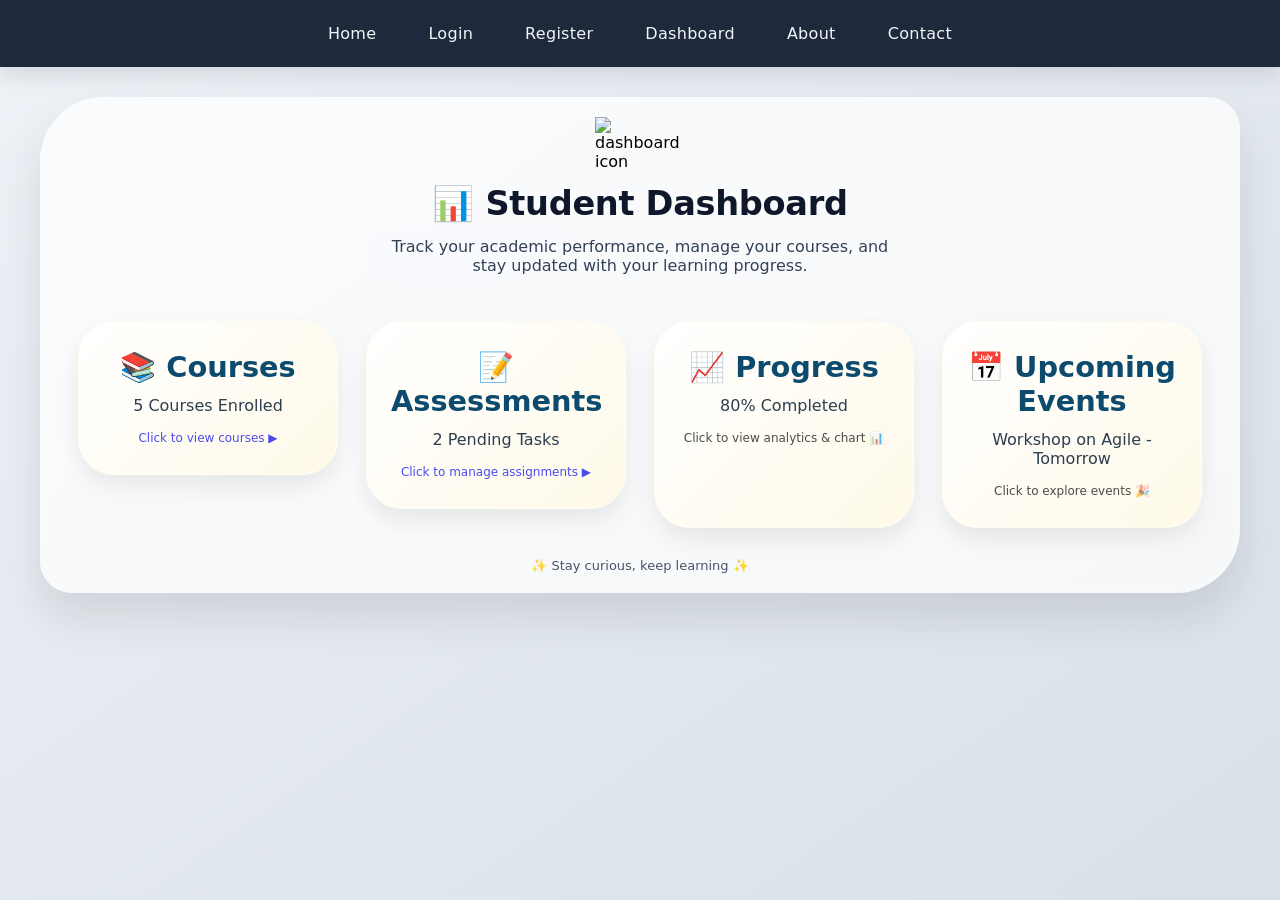
==== dashboard.html @ a29ef431 "initial commit" ====
<!DOCTYPE html>
<html>
<head>
  <title>Student Dashboard - Agile Learner</title>
  <meta charset="UTF-8">
  <meta name="viewport" content="width=device-width, initial-scale=1.0">
  <style>
    * {
      margin: 0;
      padding: 0;
      box-sizing: border-box;
      font-family: system-ui, 'Segoe UI', 'Poppins', 'Inter', sans-serif;
    }

    body {
      background: linear-gradient(145deg, #eef2f7 0%, #d9e0e8 100%);
      min-height: 100vh;
      padding-bottom: 50px;
    }

    /* Navigation Bar */
    nav {
      background: #1e293b;
      backdrop-filter: blur(4px);
      display: flex;
      justify-content: center;
      flex-wrap: wrap;
      gap: 20px;
      padding: 16px 24px;
      box-shadow: 0 8px 20px rgba(0,0,0,0.1);
      position: sticky;
      top: 0;
      z-index: 100;
    }

    nav a {
      color: #f1f5f9;
      text-decoration: none;
      font-weight: 500;
      padding: 8px 16px;
      border-radius: 40px;
      transition: 0.2s;
      font-size: 1rem;
      letter-spacing: 0.3px;
    }

    nav a:hover {
      background: #3b4a6b;
      color: white;
      transform: scale(1.02);
    }

    .container {
      max-width: 1200px;
      margin: 30px auto;
      padding: 20px 30px;
      background: rgba(255,255,255,0.75);
      backdrop-filter: blur(2px);
      border-radius: 64px 32px 64px 32px;
      box-shadow: 0 25px 45px rgba(0,0,0,0.1);
      transition: all 0.2s;
    }

    /* header image + title */
    .top-icon {
      display: flex;
      justify-content: center;
      margin-bottom: 5px;
    }

    h2 {
      font-size: 2.1rem;
      color: #0f172a;
      text-align: center;
      font-weight: 700;
      margin-top: 8px;
      letter-spacing: -0.3px;
    }

    .subhead {
      text-align: center;
      font-size: 1rem;
      color: #334155;
      max-width: 550px;
      margin: 8px auto 0 auto;
      background: #f8fafcbb;
      padding: 6px 18px;
      border-radius: 60px;
    }

    /* Cards Grid */
    .cards-grid {
      display: flex;
      flex-wrap: wrap;
      gap: 28px;
      justify-content: center;
      margin-top: 40px;
    }

    .card {
      background: linear-gradient(135deg, #ffffff 0%, #fef9e8 100%);
      border-radius: 36px;
      padding: 28px 24px;
      width: 260px;
      text-align: center;
      cursor: pointer;
      transition: transform 0.25s ease, box-shadow 0.25s;
      box-shadow: 0 12px 24px rgba(0, 0, 0, 0.08);
      border: 1px solid rgba(255,255,240,0.7);
    }

    .card:hover {
      transform: translateY(-8px);
      box-shadow: 0 24px 36px rgba(0, 0, 0, 0.15);
      background: white;
    }

    .card h3 {
      font-size: 1.8rem;
      margin-bottom: 12px;
      color: #0c4a6e;
    }

    .card p {
      color: #2d3e50;
      margin: 6px 0;
    }

    .card small {
      font-size: 12px;
      opacity: 0.7;
      display: inline-block;
      margin-top: 10px;
      font-weight: 500;
    }

    /* Modal overlay (popup) */
    .modal {
      display: none;
      position: fixed;
      top: 0;
      left: 0;
      width: 100%;
      height: 100%;
      background-color: rgba(0, 0, 0, 0.7);
      backdrop-filter: blur(6px);
      z-index: 1000;
      justify-content: center;
      align-items: center;
      animation: fadeIn 0.2s ease;
    }

    .modal-content {
      background: #fffef7;
      width: 90%;
      max-width: 750px;
      max-height: 85vh;
      border-radius: 48px;
      padding: 20px 28px 32px 28px;
      overflow-y: auto;
      box-shadow: 0 30px 50px rgba(0,0,0,0.3);
      position: relative;
      animation: slideUp 0.25s ease;
    }

    .modal-content h2 {
      text-align: left;
      font-size: 1.8rem;
      margin-top: 0;
      border-left: 6px solid #f59e0b;
      padding-left: 18px;
    }

    .close-modal {
      position: absolute;
      top: 20px;
      right: 28px;
      font-size: 32px;
      font-weight: bold;
      cursor: pointer;
      background: #e2e8f0;
      width: 40px;
      height: 40px;
      border-radius: 50%;
      display: flex;
      align-items: center;
      justify-content: center;
      transition: 0.2s;
      color: #1e293b;
    }

    .close-modal:hover {
      background: #cbd5e1;
      transform: scale(1.05);
    }

    /* chart canvas */
    .chart-container {
      margin: 20px 0;
      background: #f8fafc;
      padding: 20px;
      border-radius: 32px;
    }

    canvas {
      max-height: 280px;
      width: 100%;
    }

    .stats-grid {
      display: flex;
      justify-content: space-between;
      gap: 15px;
      margin-top: 20px;
      flex-wrap: wrap;
    }

    .stat-card {
      background: #eef2ff;
      border-radius: 28px;
      padding: 14px;
      flex: 1;
      text-align: center;
    }

    /* Events list styling */
    .events-list {
      display: flex;
      flex-direction: column;
      gap: 20px;
      margin: 20px 0 10px;
    }

    .event-item {
      background: #f1f5f9;
      border-radius: 28px;
      padding: 16px 22px;
      transition: 0.1s;
      border-left: 8px solid;
    }

    .event-item.workshop {
      border-left-color: #3b82f6;
      background: #eff6ff;
    }
    .event-item.internship {
      border-left-color: #10b981;
      background: #ecfdf5;
    }
    .event-item.cultural {
      border-left-color: #f97316;
      background: #fff7ed;
    }

    .event-item h4 {
      font-size: 1.4rem;
      margin-bottom: 8px;
      color: #0f172a;
    }

    .event-item p {
      color: #334155;
    }

    .badge {
      display: inline-block;
      background: #e2e8f0;
      border-radius: 60px;
      padding: 4px 12px;
      font-size: 0.75rem;
      font-weight: 600;
      margin-top: 8px;
    }

    @keyframes fadeIn {
      from { opacity: 0; }
      to { opacity: 1; }
    }
    @keyframes slideUp {
      from { transform: translateY(40px); opacity: 0; }
      to { transform: translateY(0); opacity: 1; }
    }

    footer {
      text-align: center;
      margin-top: 30px;
      font-size: 13px;
      color: #475569;
    }

    @media (max-width: 700px) {
      .container {
        padding: 20px 18px;
        margin: 20px;
      }
      .card {
        width: 220px;
        padding: 20px;
      }
    }
  </style>
  <!-- Chart.js CDN for beautiful progress charts -->
  <script src="https://cdn.jsdelivr.net/npm/chart.js@4.4.0/dist/chart.umd.min.js"></script>
</head>
<body>

<nav>
  <a href="index.html">Home</a>
  <a href="login.html">Login</a>
  <a href="register.html">Register</a>
  <a href="dashboard.html">Dashboard</a>
  <a href="about.html">About</a>
  <a href="contact.html">Contact</a>
</nav>

<div class="container">
  <div class="top-icon">
    <img src="https://cdn-icons-png.flaticon.com/512/9068/9068670.png" width="90" style="margin-bottom: 5px;" alt="dashboard icon">
  </div>
  <h2>📊 Student Dashboard</h2>
  <p class="subhead">Track your academic performance, manage your courses, and stay updated with your learning progress.</p>
  
  <div class="cards-grid">
    <!-- Courses (external link) -->
    <a href="https://youtu.be/QvhPNI5WkD0?si=Rl9we99c2NIVRbyP" target="_blank" style="text-decoration:none;">
      <div class="card">
        <h3>📚 Courses</h3>
        <p>5 Courses Enrolled</p>
        <small>Click to view courses ▶️</small>
      </div>
    </a>

    <!-- Assignments (Google Form link) -->
    <a href="https://docs.google.com/forms/d/e/1FAIpQLScMks_bTU8fFqjeODuq1erQbn4F8I-hR1rUNY-kdNFegHZOSQ/viewform?usp=header" style="text-decoration:none;" target="_blank">
      <div class="card">
        <h3>📝 Assessments</h3>
        <p>2 Pending Tasks</p>
        <small>Click to manage assignments ▶️</small>
      </div>
    </a>

    <!-- PROGRESS card (opens chart modal) -->
    <div class="card" id="progressCard">
      <h3>📈 Progress</h3>
      <p>80% Completed</p>
      <small>Click to view analytics & chart 📊</small>
    </div>

    <!-- UPCOMING EVENTS card (opens workshops/internships/culturals modal) -->
    <div class="card" id="eventsCard">
      <h3>📅 Upcoming Events</h3>
      <p>Workshop on Agile - Tomorrow</p>
      <small>Click to explore events 🎉</small>
    </div>
  </div>
  <footer>✨ Stay curious, keep learning ✨</footer>
</div>

<!-- MODAL FOR PROGRESS CHART -->
<div id="progressModal" class="modal">
  <div class="modal-content">
    <span class="close-modal" id="closeProgressModal">&times;</span>
    <h2>📈 Your Learning Progress</h2>
    <div class="chart-container">
      <canvas id="progressChartCanvas" width="600" height="280" style="max-width:100%; height:auto;"></canvas>
    </div>
    <div class="stats-grid">
      <div class="stat-card">
        <strong>✅ Completed Modules</strong>
        <p style="font-size: 2rem; margin: 8px 0;">12</p>
      </div>
      <div class="stat-card">
        <strong>🎯 Overall Progress</strong>
        <p style="font-size: 2rem; margin: 8px 0;">80%</p>
      </div>
      <div class="stat-card">
        <strong>⭐ Upcoming Quizzes</strong>
        <p style="font-size: 2rem; margin: 8px 0;">3</p>
      </div>
    </div>
    <p style="margin-top: 12px; text-align: center; font-size: 14px; background:#e6f0fa; border-radius: 40px; padding: 8px;">📅 Weekly study trend: Consistent growth! Keep up the agile mindset.</p>
  </div>
</div>

<!-- MODAL FOR UPCOMING EVENTS (Workshops, Internships, Culturals) -->
<div id="eventsModal" class="modal">
  <div class="modal-content">
    <span class="close-modal" id="closeEventsModal">&times;</span>
    <h2>🎪 Upcoming Events & Opportunities</h2>
    <p style="margin-bottom: 15px; color: #2c3e66;">Explore workshops, internships, and cultural fests curated for you!</p>
    
    <div class="events-list">
      <!-- Workshops Section -->
      <div class="event-item workshop">
        <h4>🛠️ Agile & Scrum Workshop</h4>
        <p><strong>Date:</strong> Tomorrow | ⏰ 10:00 AM - 1:00 PM (Online)</p>
        <p>Hands-on session with certified agile coach. Learn sprints, retrospectives, and real-world simulations.</p>
        <span class="badge">🔥 Limited Seats</span> <span class="badge">🎓 Certificate Provided</span>
      </div>
      <div class="event-item workshop">
        <h4>💻 Full Stack Dev Bootcamp</h4>
        <p><strong>Date:</strong> 22nd April 2026 | 📍 Hybrid (Campus + Zoom)</p>
        <p>Build real-world projects with MERN stack & get internship referrals.</p>
        <span class="badge">⚡ Early Bird Offer</span>
      </div>

      <!-- Internships -->
      <div class="event-item internship">
        <h4>🚀 Summer Internship Fair 2026</h4>
        <p><strong>Date:</strong> 5th May 2026 | 🏢 Virtual & Offline (Google Meet + Career Center)</p>
        <p>Top companies: Tech Mahindra, Amazon, Infosys. On-spot interview opportunities.</p>
        <span class="badge">💼 Stipend Based</span> <span class="badge">🎯 Hiring for 50+ roles</span>
      </div>
      <div class="event-item internship">
        <h4>📊 Data Science Internship (Remote)</h4>
        <p><strong>Application Deadline:</strong> 30th April | Start from June</p>
        <p>Work on live agile projects with industry mentors. Python, SQL, Tableau.</p>
        <span class="badge">✨ WFH option</span>
      </div>

      <!-- Cultural Events -->
      <div class="event-item cultural">
        <h4>🎭 Annual Cultural Fest - RHYTHM 2026</h4>
        <p><strong>Date:</strong> 12th - 14th June | 📍 College Auditorium</p>
        <p>Dance, music, drama, hackathon, and tech-art fusion. Win exciting prizes!</p>
        <span class="badge">🎤 Celebrity Night</span> <span class="badge">🏆 Cash Prizes</span>
      </div>
      <div class="event-item cultural">
        <h4>🎨 Art & Photography Exhibition</h4>
        <p><strong>Date:</strong> 2nd May 2026 | Open for all students</p>
        <p>Theme: "Future & Innovation". Submit your entries before 25th April.</p>
        <span class="badge">📸 Prizes worth 10k</span>
      </div>
    </div>
    <p style="margin-top: 20px; font-size: 13px; background: #fef9e3; padding: 10px; border-radius: 60px; text-align: center;">⭐ New events added weekly — check back often!</p>
  </div>
</div>

<script>
  // ----- CHARTS setup for progress modal -----
  let progressChart = null;

  function initProgressChart() {
    const ctx = document.getElementById('progressChartCanvas').getContext('2d');
    // if chart already exists, destroy it to avoid duplication
    if (progressChart) {
      progressChart.destroy();
    }
    progressChart = new Chart(ctx, {
      type: 'line',
      data: {
        labels: ['Week 1', 'Week 2', 'Week 3', 'Week 4', 'Week 5', 'Week 6'],
        datasets: [
          {
            label: 'Course Completion %',
            data: [45, 52, 63, 71, 78, 80],
            borderColor: '#f97316',
            backgroundColor: 'rgba(249,115,22,0.08)',
            borderWidth: 3,
            pointBackgroundColor: '#0f172a',
            pointBorderColor: '#ffedd5',
            pointRadius: 5,
            pointHoverRadius: 8,
            tension: 0.2,
            fill: true,
          },
          {
            label: 'Assignment Score %',
            data: [40, 58, 66, 74, 82, 85],
            borderColor: '#3b82f6',
            backgroundColor: 'rgba(59,130,246,0.05)',
            borderWidth: 2.5,
            pointBackgroundColor: '#1e40af',
            tension: 0.2,
            fill: false,
            borderDash: [5, 5],
          }
        ]
      },
      options: {
        responsive: true,
        maintainAspectRatio: true,
        plugins: {
          tooltip: { backgroundColor: '#0f172a', titleColor: '#f1f5f9' },
          legend: { position: 'top', labels: { font: { size: 12, weight: 'bold' } } }
        },
        scales: {
          y: {
            beginAtZero: true,
            max: 100,
            title: { display: true, text: 'Percentage (%)', color: '#334155' }
          },
          x: {
            title: { display: true, text: 'Weeks (Sprint wise)', color: '#334155' }
          }
        }
      }
    });
  }

  // ----- Modal handling with dynamic chart initialization -----
  const progressModal = document.getElementById('progressModal');
  const eventsModal = document.getElementById('eventsModal');
  const progressCard = document.getElementById('progressCard');
  const eventsCard = document.getElementById('eventsCard');
  const closeProgress = document.getElementById('closeProgressModal');
  const closeEvents = document.getElementById('closeEventsModal');

  // Function to open progress modal & ensure chart is rendered
  function openProgressModal() {
    progressModal.style.display = 'flex';
    // small delay to ensure canvas is in DOM before drawing
    setTimeout(() => {
      if (progressChart) {
        progressChart.destroy();
        progressChart = null;
      }
      initProgressChart();
    }, 80);
  }

  function openEventsModal() {
    eventsModal.style.display = 'flex';
  }

  function closeProgressModalFunc() {
    progressModal.style.display = 'none';
  }

  function closeEventsModalFunc() {
    eventsModal.style.display = 'none';
  }

  // Event listeners for cards
  progressCard.addEventListener('click', openProgressModal);
  eventsCard.addEventListener('click', openEventsModal);

  // Close buttons
  closeProgress.addEventListener('click', closeProgressModalFunc);
  closeEvents.addEventListener('click', closeEventsModalFunc);

  // Close modals if user clicks outside the modal content
  window.addEventListener('click', (e) => {
    if (e.target === progressModal) {
      closeProgressModalFunc();
    }
    if (e.target === eventsModal) {
      closeEventsModalFunc();
    }
  });

  // optional: escape key closes
  document.addEventListener('keydown', (e) => {
    if (e.key === 'Escape') {
      if (progressModal.style.display === 'flex') closeProgressModalFunc();
      if (eventsModal.style.display === 'flex') closeEventsModalFunc();
    }
  });

  // preload chart data on page load? not needed, but we can pre-initialize but canvas hidden? better to init when modal opens
  // also note: we might double init if modal opened multiple times, but destroy logic handles it.
  
  // Bonus: when the modal opens, we also re-calc to avoid flicker if canvas size issues.
  // Also add a resize observer? not necessary.
  
  // Add little extra for console info
  console.log("Dashboard ready — Progress chart & Events (Workshops, Internships, Culturals) integrated!");
</script>

</body>
</html>
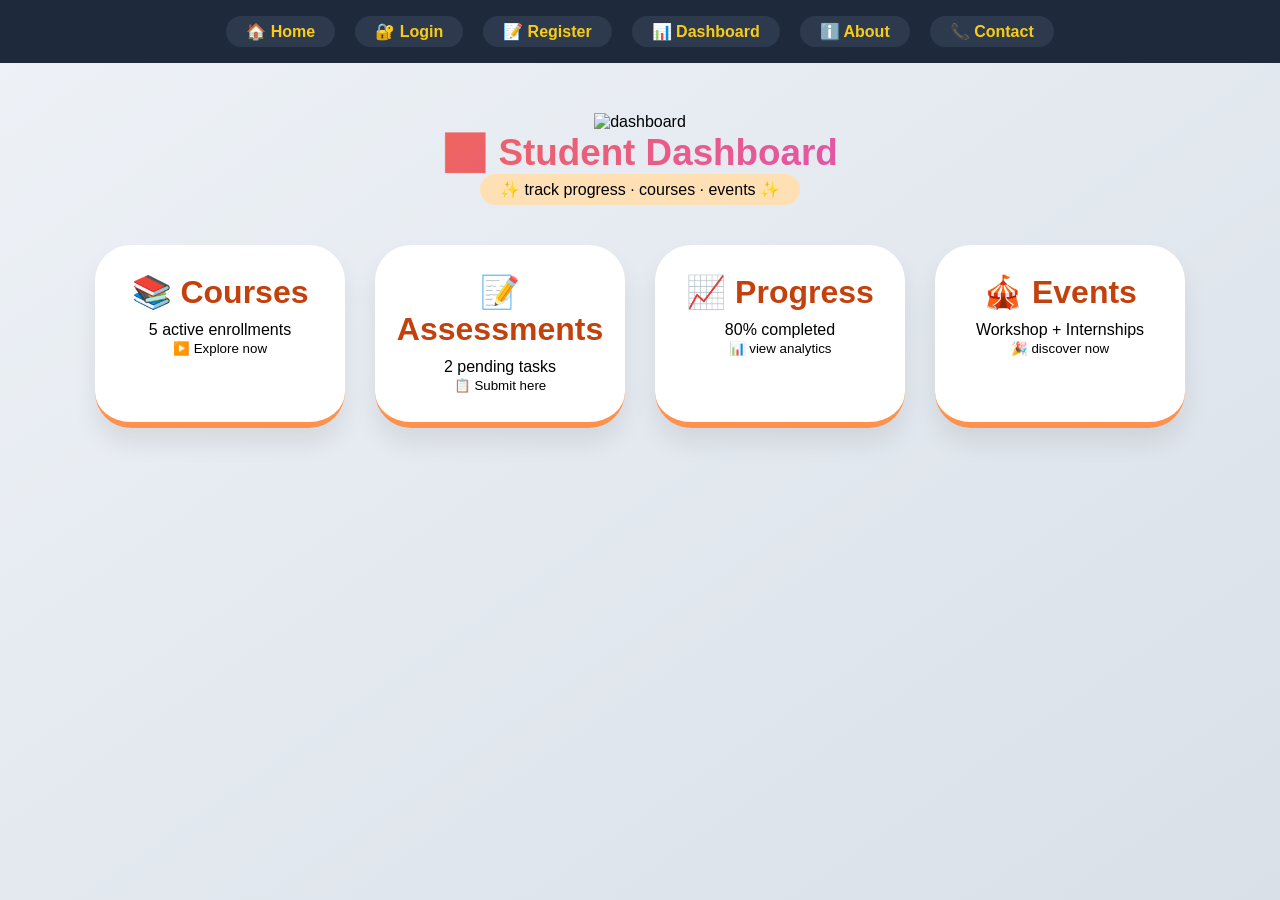
==== commit 5013c532: "changes" ====
--- a/dashboard.html
+++ b/dashboard.html
@@ -1,571 +1,129 @@
+<!-- dashboard.html -->
 <!DOCTYPE html>
-<html>
+<html lang="en">
 <head>
-  <title>Student Dashboard - Agile Learner</title>
   <meta charset="UTF-8">
   <meta name="viewport" content="width=device-width, initial-scale=1.0">
+  <title>📊 Dashboard | Student Portal</title>
+  <script src="https://cdn.jsdelivr.net/npm/chart.js@4.4.0/dist/chart.umd.min.js"></script>
   <style>
-    * {
-      margin: 0;
-      padding: 0;
-      box-sizing: border-box;
-      font-family: system-ui, 'Segoe UI', 'Poppins', 'Inter', sans-serif;
+    * { margin: 0; padding: 0; box-sizing: border-box; }
+    body {
+      font-family: 'Poppins', 'Segoe UI', sans-serif;
+      background: linear-gradient(145deg, #eef2f7, #d9e0e8);
+      min-height: 100vh;
+      padding-bottom: 40px;
     }
-
-    body {
-      background: linear-gradient(145deg, #eef2f7 0%, #d9e0e8 100%);
-      min-height: 100vh;
-      padding-bottom: 50px;
-    }
-
-    /* Navigation Bar */
     nav {
       background: #1e293b;
-      backdrop-filter: blur(4px);
       display: flex;
       justify-content: center;
       flex-wrap: wrap;
       gap: 20px;
       padding: 16px 24px;
-      box-shadow: 0 8px 20px rgba(0,0,0,0.1);
       position: sticky;
       top: 0;
-      z-index: 100;
+      z-index: 99;
     }
-
-    nav a {
-      color: #f1f5f9;
-      text-decoration: none;
-      font-weight: 500;
-      padding: 8px 16px;
-      border-radius: 40px;
-      transition: 0.2s;
-      font-size: 1rem;
-      letter-spacing: 0.3px;
-    }
-
-    nav a:hover {
-      background: #3b4a6b;
-      color: white;
-      transform: scale(1.02);
-    }
-
-    .container {
-      max-width: 1200px;
-      margin: 30px auto;
-      padding: 20px 30px;
-      background: rgba(255,255,255,0.75);
-      backdrop-filter: blur(2px);
-      border-radius: 64px 32px 64px 32px;
-      box-shadow: 0 25px 45px rgba(0,0,0,0.1);
-      transition: all 0.2s;
-    }
-
-    /* header image + title */
-    .top-icon {
-      display: flex;
-      justify-content: center;
-      margin-bottom: 5px;
-    }
-
-    h2 {
-      font-size: 2.1rem;
-      color: #0f172a;
-      text-align: center;
-      font-weight: 700;
-      margin-top: 8px;
-      letter-spacing: -0.3px;
-    }
-
-    .subhead {
-      text-align: center;
-      font-size: 1rem;
-      color: #334155;
-      max-width: 550px;
-      margin: 8px auto 0 auto;
-      background: #f8fafcbb;
-      padding: 6px 18px;
-      border-radius: 60px;
-    }
-
-    /* Cards Grid */
-    .cards-grid {
+    nav a { color: #facc15; text-decoration: none; font-weight: 600; padding: 6px 20px; border-radius: 40px; background: #2d3a4e; transition: 0.2s; }
+    nav a:hover { background: #ffb347; color: #0f172a; }
+    .dashboard-container { max-width: 1300px; margin: 30px auto; padding: 20px; }
+    .header-area { text-align: center; margin-bottom: 40px; }
+    .header-area img { width: 80px; }
+    h1 { font-size: 2.3rem; background: linear-gradient(125deg, #f97316, #d946ef); background-clip: text; -webkit-background-clip: text; color: transparent; }
+    .card-grid {
       display: flex;
       flex-wrap: wrap;
-      gap: 28px;
       justify-content: center;
-      margin-top: 40px;
+      gap: 30px;
+      margin: 40px 0;
     }
-
-    .card {
-      background: linear-gradient(135deg, #ffffff 0%, #fef9e8 100%);
+    .dash-card {
+      background: white;
       border-radius: 36px;
-      padding: 28px 24px;
-      width: 260px;
+      padding: 28px 20px;
+      width: 250px;
       text-align: center;
       cursor: pointer;
-      transition: transform 0.25s ease, box-shadow 0.25s;
-      box-shadow: 0 12px 24px rgba(0, 0, 0, 0.08);
-      border: 1px solid rgba(255,255,240,0.7);
+      transition: 0.25s;
+      box-shadow: 0 15px 25px rgba(0,0,0,0.08);
+      border-bottom: 6px solid #ff914d;
     }
-
-    .card:hover {
-      transform: translateY(-8px);
-      box-shadow: 0 24px 36px rgba(0, 0, 0, 0.15);
-      background: white;
-    }
-
-    .card h3 {
-      font-size: 1.8rem;
-      margin-bottom: 12px;
-      color: #0c4a6e;
-    }
-
-    .card p {
-      color: #2d3e50;
-      margin: 6px 0;
-    }
-
-    .card small {
-      font-size: 12px;
-      opacity: 0.7;
-      display: inline-block;
-      margin-top: 10px;
-      font-weight: 500;
-    }
-
-    /* Modal overlay (popup) */
+    .dash-card:hover { transform: translateY(-10px); background: #fff7f0; }
+    .dash-card h3 { font-size: 2rem; margin-bottom: 10px; color: #c2410c; }
     .modal {
       display: none;
       position: fixed;
-      top: 0;
-      left: 0;
-      width: 100%;
-      height: 100%;
-      background-color: rgba(0, 0, 0, 0.7);
-      backdrop-filter: blur(6px);
-      z-index: 1000;
+      top:0; left:0;
+      width:100%; height:100%;
+      background: rgba(0,0,0,0.75);
+      backdrop-filter: blur(8px);
       justify-content: center;
       align-items: center;
-      animation: fadeIn 0.2s ease;
+      z-index: 1000;
     }
-
-    .modal-content {
-      background: #fffef7;
+    .modal-card {
+      background: #fffcf5;
+      max-width: 850px;
       width: 90%;
-      max-width: 750px;
+      border-radius: 48px;
+      padding: 28px 30px;
       max-height: 85vh;
-      border-radius: 48px;
-      padding: 20px 28px 32px 28px;
       overflow-y: auto;
-      box-shadow: 0 30px 50px rgba(0,0,0,0.3);
-      position: relative;
-      animation: slideUp 0.25s ease;
     }
-
-    .modal-content h2 {
-      text-align: left;
-      font-size: 1.8rem;
-      margin-top: 0;
-      border-left: 6px solid #f59e0b;
-      padding-left: 18px;
-    }
-
-    .close-modal {
-      position: absolute;
-      top: 20px;
-      right: 28px;
-      font-size: 32px;
-      font-weight: bold;
-      cursor: pointer;
-      background: #e2e8f0;
-      width: 40px;
-      height: 40px;
-      border-radius: 50%;
-      display: flex;
-      align-items: center;
-      justify-content: center;
-      transition: 0.2s;
-      color: #1e293b;
-    }
-
-    .close-modal:hover {
-      background: #cbd5e1;
-      transform: scale(1.05);
-    }
-
-    /* chart canvas */
-    .chart-container {
-      margin: 20px 0;
-      background: #f8fafc;
-      padding: 20px;
-      border-radius: 32px;
-    }
-
-    canvas {
-      max-height: 280px;
-      width: 100%;
-    }
-
-    .stats-grid {
-      display: flex;
-      justify-content: space-between;
-      gap: 15px;
-      margin-top: 20px;
-      flex-wrap: wrap;
-    }
-
-    .stat-card {
-      background: #eef2ff;
-      border-radius: 28px;
-      padding: 14px;
-      flex: 1;
-      text-align: center;
-    }
-
-    /* Events list styling */
-    .events-list {
-      display: flex;
-      flex-direction: column;
-      gap: 20px;
-      margin: 20px 0 10px;
-    }
-
-    .event-item {
-      background: #f1f5f9;
-      border-radius: 28px;
-      padding: 16px 22px;
-      transition: 0.1s;
-      border-left: 8px solid;
-    }
-
-    .event-item.workshop {
-      border-left-color: #3b82f6;
-      background: #eff6ff;
-    }
-    .event-item.internship {
-      border-left-color: #10b981;
-      background: #ecfdf5;
-    }
-    .event-item.cultural {
-      border-left-color: #f97316;
-      background: #fff7ed;
-    }
-
-    .event-item h4 {
-      font-size: 1.4rem;
-      margin-bottom: 8px;
-      color: #0f172a;
-    }
-
-    .event-item p {
-      color: #334155;
-    }
-
-    .badge {
-      display: inline-block;
-      background: #e2e8f0;
-      border-radius: 60px;
-      padding: 4px 12px;
-      font-size: 0.75rem;
-      font-weight: 600;
-      margin-top: 8px;
-    }
-
-    @keyframes fadeIn {
-      from { opacity: 0; }
-      to { opacity: 1; }
-    }
-    @keyframes slideUp {
-      from { transform: translateY(40px); opacity: 0; }
-      to { transform: translateY(0); opacity: 1; }
-    }
-
-    footer {
-      text-align: center;
-      margin-top: 30px;
-      font-size: 13px;
-      color: #475569;
-    }
-
-    @media (max-width: 700px) {
-      .container {
-        padding: 20px 18px;
-        margin: 20px;
-      }
-      .card {
-        width: 220px;
-        padding: 20px;
-      }
-    }
+    .close { float: right; font-size: 32px; font-weight: bold; cursor: pointer; background: #f0e2d2; width: 40px; border-radius: 50%; text-align: center; }
+    .event-list { display: flex; flex-direction: column; gap: 18px; margin-top: 20px; }
+    .event { padding: 16px 22px; border-radius: 32px; border-left: 12px solid; }
+    .workshop { border-color: #3b82f6; background: #eef4ff; }
+    .internship { border-color: #10b981; background: #e2f9ef; }
+    .cultural { border-color: #f97316; background: #fff1e5; }
+    canvas { max-height: 280px; margin: 20px 0; }
+    .stats-row { display: flex; gap: 18px; flex-wrap: wrap; margin-top: 20px; }
+    .stat-item { background: #f0e2d2; border-radius: 28px; padding: 12px; text-align: center; flex: 1; }
   </style>
-  <!-- Chart.js CDN for beautiful progress charts -->
-  <script src="https://cdn.jsdelivr.net/npm/chart.js@4.4.0/dist/chart.umd.min.js"></script>
 </head>
 <body>
-
 <nav>
-  <a href="index.html">Home</a>
-  <a href="login.html">Login</a>
-  <a href="register.html">Register</a>
-  <a href="dashboard.html">Dashboard</a>
-  <a href="about.html">About</a>
-  <a href="contact.html">Contact</a>
+  <a href="index.html">🏠 Home</a>
+  <a href="login.html">🔐 Login</a>
+  <a href="register.html">📝 Register</a>
+  <a href="dashboard.html">📊 Dashboard</a>
+  <a href="about.html">ℹ️ About</a>
+  <a href="contact.html">📞 Contact</a>
 </nav>
-
-<div class="container">
-  <div class="top-icon">
-    <img src="https://cdn-icons-png.flaticon.com/512/9068/9068670.png" width="90" style="margin-bottom: 5px;" alt="dashboard icon">
+<div class="dashboard-container">
+  <div class="header-area">
+    <img src="https://cdn-icons-png.flaticon.com/512/9068/9068670.png" alt="dashboard">
+    <h1>📊 Student Dashboard</h1>
+    <p style="background: #ffe0b5; display: inline-block; padding: 6px 20px; border-radius: 60px;">✨ track progress · courses · events ✨</p>
   </div>
-  <h2>📊 Student Dashboard</h2>
-  <p class="subhead">Track your academic performance, manage your courses, and stay updated with your learning progress.</p>
-  
-  <div class="cards-grid">
-    <!-- Courses (external link) -->
-    <a href="https://youtu.be/QvhPNI5WkD0?si=Rl9we99c2NIVRbyP" target="_blank" style="text-decoration:none;">
-      <div class="card">
-        <h3>📚 Courses</h3>
-        <p>5 Courses Enrolled</p>
-        <small>Click to view courses ▶️</small>
-      </div>
-    </a>
-
-    <!-- Assignments (Google Form link) -->
-    <a href="https://docs.google.com/forms/d/e/1FAIpQLScMks_bTU8fFqjeODuq1erQbn4F8I-hR1rUNY-kdNFegHZOSQ/viewform?usp=header" style="text-decoration:none;" target="_blank">
-      <div class="card">
-        <h3>📝 Assessments</h3>
-        <p>2 Pending Tasks</p>
-        <small>Click to manage assignments ▶️</small>
-      </div>
-    </a>
-
-    <!-- PROGRESS card (opens chart modal) -->
-    <div class="card" id="progressCard">
-      <h3>📈 Progress</h3>
-      <p>80% Completed</p>
-      <small>Click to view analytics & chart 📊</small>
-    </div>
-
-    <!-- UPCOMING EVENTS card (opens workshops/internships/culturals modal) -->
-    <div class="card" id="eventsCard">
-      <h3>📅 Upcoming Events</h3>
-      <p>Workshop on Agile - Tomorrow</p>
-      <small>Click to explore events 🎉</small>
-    </div>
-  </div>
-  <footer>✨ Stay curious, keep learning ✨</footer>
-</div>
-
-<!-- MODAL FOR PROGRESS CHART -->
-<div id="progressModal" class="modal">
-  <div class="modal-content">
-    <span class="close-modal" id="closeProgressModal">&times;</span>
-    <h2>📈 Your Learning Progress</h2>
-    <div class="chart-container">
-      <canvas id="progressChartCanvas" width="600" height="280" style="max-width:100%; height:auto;"></canvas>
-    </div>
-    <div class="stats-grid">
-      <div class="stat-card">
-        <strong>✅ Completed Modules</strong>
-        <p style="font-size: 2rem; margin: 8px 0;">12</p>
-      </div>
-      <div class="stat-card">
-        <strong>🎯 Overall Progress</strong>
-        <p style="font-size: 2rem; margin: 8px 0;">80%</p>
-      </div>
-      <div class="stat-card">
-        <strong>⭐ Upcoming Quizzes</strong>
-        <p style="font-size: 2rem; margin: 8px 0;">3</p>
-      </div>
-    </div>
-    <p style="margin-top: 12px; text-align: center; font-size: 14px; background:#e6f0fa; border-radius: 40px; padding: 8px;">📅 Weekly study trend: Consistent growth! Keep up the agile mindset.</p>
+  <div class="card-grid">
+    <div class="dash-card" onclick="window.open('https://youtu.be/QvhPNI5WkD0?si=Rl9we99c2NIVRbyP', '_blank')"><h3>📚 Courses</h3><p>5 active enrollments</p><small>▶️ Explore now</small></div>
+    <div class="dash-card" onclick="window.open('https://docs.google.com/forms/d/e/1FAIpQLScMks_bTU8fFqjeODuq1erQbn4F8I-hR1rUNY-kdNFegHZOSQ/viewform', '_blank')"><h3>📝 Assessments</h3><p>2 pending tasks</p><small>📋 Submit here</small></div>
+    <div class="dash-card" id="progressBtn"><h3>📈 Progress</h3><p>80% completed</p><small>📊 view analytics</small></div>
+    <div class="dash-card" id="eventsBtn"><h3>🎪 Events</h3><p>Workshop + Internships</p><small>🎉 discover now</small></div>
   </div>
 </div>
-
-<!-- MODAL FOR UPCOMING EVENTS (Workshops, Internships, Culturals) -->
-<div id="eventsModal" class="modal">
-  <div class="modal-content">
-    <span class="close-modal" id="closeEventsModal">&times;</span>
-    <h2>🎪 Upcoming Events & Opportunities</h2>
-    <p style="margin-bottom: 15px; color: #2c3e66;">Explore workshops, internships, and cultural fests curated for you!</p>
-    
-    <div class="events-list">
-      <!-- Workshops Section -->
-      <div class="event-item workshop">
-        <h4>🛠️ Agile & Scrum Workshop</h4>
-        <p><strong>Date:</strong> Tomorrow | ⏰ 10:00 AM - 1:00 PM (Online)</p>
-        <p>Hands-on session with certified agile coach. Learn sprints, retrospectives, and real-world simulations.</p>
-        <span class="badge">🔥 Limited Seats</span> <span class="badge">🎓 Certificate Provided</span>
-      </div>
-      <div class="event-item workshop">
-        <h4>💻 Full Stack Dev Bootcamp</h4>
-        <p><strong>Date:</strong> 22nd April 2026 | 📍 Hybrid (Campus + Zoom)</p>
-        <p>Build real-world projects with MERN stack & get internship referrals.</p>
-        <span class="badge">⚡ Early Bird Offer</span>
-      </div>
-
-      <!-- Internships -->
-      <div class="event-item internship">
-        <h4>🚀 Summer Internship Fair 2026</h4>
-        <p><strong>Date:</strong> 5th May 2026 | 🏢 Virtual & Offline (Google Meet + Career Center)</p>
-        <p>Top companies: Tech Mahindra, Amazon, Infosys. On-spot interview opportunities.</p>
-        <span class="badge">💼 Stipend Based</span> <span class="badge">🎯 Hiring for 50+ roles</span>
-      </div>
-      <div class="event-item internship">
-        <h4>📊 Data Science Internship (Remote)</h4>
-        <p><strong>Application Deadline:</strong> 30th April | Start from June</p>
-        <p>Work on live agile projects with industry mentors. Python, SQL, Tableau.</p>
-        <span class="badge">✨ WFH option</span>
-      </div>
-
-      <!-- Cultural Events -->
-      <div class="event-item cultural">
-        <h4>🎭 Annual Cultural Fest - RHYTHM 2026</h4>
-        <p><strong>Date:</strong> 12th - 14th June | 📍 College Auditorium</p>
-        <p>Dance, music, drama, hackathon, and tech-art fusion. Win exciting prizes!</p>
-        <span class="badge">🎤 Celebrity Night</span> <span class="badge">🏆 Cash Prizes</span>
-      </div>
-      <div class="event-item cultural">
-        <h4>🎨 Art & Photography Exhibition</h4>
-        <p><strong>Date:</strong> 2nd May 2026 | Open for all students</p>
-        <p>Theme: "Future & Innovation". Submit your entries before 25th April.</p>
-        <span class="badge">📸 Prizes worth 10k</span>
-      </div>
-    </div>
-    <p style="margin-top: 20px; font-size: 13px; background: #fef9e3; padding: 10px; border-radius: 60px; text-align: center;">⭐ New events added weekly — check back often!</p>
-  </div>
-</div>
-
+<div id="progressModal" class="modal"><div class="modal-card"><span class="close" id="closeProgress">&times;</span><h2>📈 Learning Journey</h2><canvas id="progressChart" width="600" height="280"></canvas><div class="stats-row"><div class="stat-item">✅ Modules done: 12</div><div class="stat-item">🎯 Avg score: 82%</div><div class="stat-item">⭐ Upcoming quizzes: 3</div></div><p style="margin-top:15px;">📈 Weekly progress: +12% consistency, keep agile momentum!</p></div></div>
+<div id="eventsModal" class="modal"><div class="modal-card"><span class="close" id="closeEvents">&times;</span><h2>🎪 Vibrant Events & Opportunities</h2><div class="event-list"><div class="event workshop"><h4>🛠️ Agile & Scrum Workshop</h4><p>Tomorrow | 10 AM - 1 PM (Online) · Free certificate</p></div><div class="event workshop"><h4>💻 Full Stack Dev Bootcamp</h4><p>22nd April | Hybrid mode + internship referrals</p></div><div class="event internship"><h4>🚀 Summer Internship Fair 2026</h4><p>5th May | Top companies · stipend based roles</p></div><div class="event internship"><h4>📊 Data Science Internship (Remote)</h4><p>Deadline 30th April · work on live projects</p></div><div class="event cultural"><h4>🎭 RHYTHM 2026 Cultural Fest</h4><p>12-14 June · dance, music, hackathon · cash prizes</p></div><div class="event cultural"><h4>🎨 Art & Photography Exhibition</h4><p>2nd May · theme "Future & Innovation"</p></div></div><p style="background:#fae6d4; border-radius:60px; padding:10px; margin-top:20px;">⭐ New events added weekly – stay tuned!</p></div></div>
 <script>
-  // ----- CHARTS setup for progress modal -----
-  let progressChart = null;
-
-  function initProgressChart() {
-    const ctx = document.getElementById('progressChartCanvas').getContext('2d');
-    // if chart already exists, destroy it to avoid duplication
-    if (progressChart) {
-      progressChart.destroy();
-    }
-    progressChart = new Chart(ctx, {
+  let chartInstance = null;
+  function initChart() {
+    const ctx = document.getElementById('progressChart').getContext('2d');
+    if(chartInstance) chartInstance.destroy();
+    chartInstance = new Chart(ctx, {
       type: 'line',
-      data: {
-        labels: ['Week 1', 'Week 2', 'Week 3', 'Week 4', 'Week 5', 'Week 6'],
-        datasets: [
-          {
-            label: 'Course Completion %',
-            data: [45, 52, 63, 71, 78, 80],
-            borderColor: '#f97316',
-            backgroundColor: 'rgba(249,115,22,0.08)',
-            borderWidth: 3,
-            pointBackgroundColor: '#0f172a',
-            pointBorderColor: '#ffedd5',
-            pointRadius: 5,
-            pointHoverRadius: 8,
-            tension: 0.2,
-            fill: true,
-          },
-          {
-            label: 'Assignment Score %',
-            data: [40, 58, 66, 74, 82, 85],
-            borderColor: '#3b82f6',
-            backgroundColor: 'rgba(59,130,246,0.05)',
-            borderWidth: 2.5,
-            pointBackgroundColor: '#1e40af',
-            tension: 0.2,
-            fill: false,
-            borderDash: [5, 5],
-          }
-        ]
-      },
-      options: {
-        responsive: true,
-        maintainAspectRatio: true,
-        plugins: {
-          tooltip: { backgroundColor: '#0f172a', titleColor: '#f1f5f9' },
-          legend: { position: 'top', labels: { font: { size: 12, weight: 'bold' } } }
-        },
-        scales: {
-          y: {
-            beginAtZero: true,
-            max: 100,
-            title: { display: true, text: 'Percentage (%)', color: '#334155' }
-          },
-          x: {
-            title: { display: true, text: 'Weeks (Sprint wise)', color: '#334155' }
-          }
-        }
-      }
+      data: { labels: ['Week 1','Week 2','Week 3','Week 4','Week 5','Week 6'], datasets: [{ label: 'Course Completion %', data: [45,52,63,71,78,80], borderColor: '#f97316', backgroundColor: 'rgba(249,115,22,0.1)', tension: 0.2, fill: true },{ label: 'Assignment Score %', data: [40,58,66,74,82,85], borderColor: '#3b82f6', borderDash: [5,5] }] },
+      options: { responsive: true, maintainAspectRatio: true }
     });
   }
-
-  // ----- Modal handling with dynamic chart initialization -----
-  const progressModal = document.getElementById('progressModal');
-  const eventsModal = document.getElementById('eventsModal');
-  const progressCard = document.getElementById('progressCard');
-  const eventsCard = document.getElementById('eventsCard');
-  const closeProgress = document.getElementById('closeProgressModal');
-  const closeEvents = document.getElementById('closeEventsModal');
-
-  // Function to open progress modal & ensure chart is rendered
-  function openProgressModal() {
-    progressModal.style.display = 'flex';
-    // small delay to ensure canvas is in DOM before drawing
-    setTimeout(() => {
-      if (progressChart) {
-        progressChart.destroy();
-        progressChart = null;
-      }
-      initProgressChart();
-    }, 80);
-  }
-
-  function openEventsModal() {
-    eventsModal.style.display = 'flex';
-  }
-
-  function closeProgressModalFunc() {
-    progressModal.style.display = 'none';
-  }
-
-  function closeEventsModalFunc() {
-    eventsModal.style.display = 'none';
-  }
-
-  // Event listeners for cards
-  progressCard.addEventListener('click', openProgressModal);
-  eventsCard.addEventListener('click', openEventsModal);
-
-  // Close buttons
-  closeProgress.addEventListener('click', closeProgressModalFunc);
-  closeEvents.addEventListener('click', closeEventsModalFunc);
-
-  // Close modals if user clicks outside the modal content
-  window.addEventListener('click', (e) => {
-    if (e.target === progressModal) {
-      closeProgressModalFunc();
-    }
-    if (e.target === eventsModal) {
-      closeEventsModalFunc();
-    }
-  });
-
-  // optional: escape key closes
-  document.addEventListener('keydown', (e) => {
-    if (e.key === 'Escape') {
-      if (progressModal.style.display === 'flex') closeProgressModalFunc();
-      if (eventsModal.style.display === 'flex') closeEventsModalFunc();
-    }
-  });
-
-  // preload chart data on page load? not needed, but we can pre-initialize but canvas hidden? better to init when modal opens
-  // also note: we might double init if modal opened multiple times, but destroy logic handles it.
-  
-  // Bonus: when the modal opens, we also re-calc to avoid flicker if canvas size issues.
-  // Also add a resize observer? not necessary.
-  
-  // Add little extra for console info
-  console.log("Dashboard ready — Progress chart & Events (Workshops, Internships, Culturals) integrated!");
+  const progressModal = document.getElementById('progressModal'), eventsModal = document.getElementById('eventsModal');
+  document.getElementById('progressBtn').onclick = () => { progressModal.style.display = 'flex'; setTimeout(initChart, 100); };
+  document.getElementById('eventsBtn').onclick = () => { eventsModal.style.display = 'flex'; };
+  document.getElementById('closeProgress').onclick = () => { progressModal.style.display = 'none'; };
+  document.getElementById('closeEvents').onclick = () => { eventsModal.style.display = 'none'; };
+  window.onclick = (e) => { if(e.target === progressModal) progressModal.style.display = 'none'; if(e.target === eventsModal) eventsModal.style.display = 'none'; };
+  if(sessionStorage.getItem("isLoggedIn") !== "true") console.log("login hint: use student / any password");
 </script>
-
 </body>
 </html>
